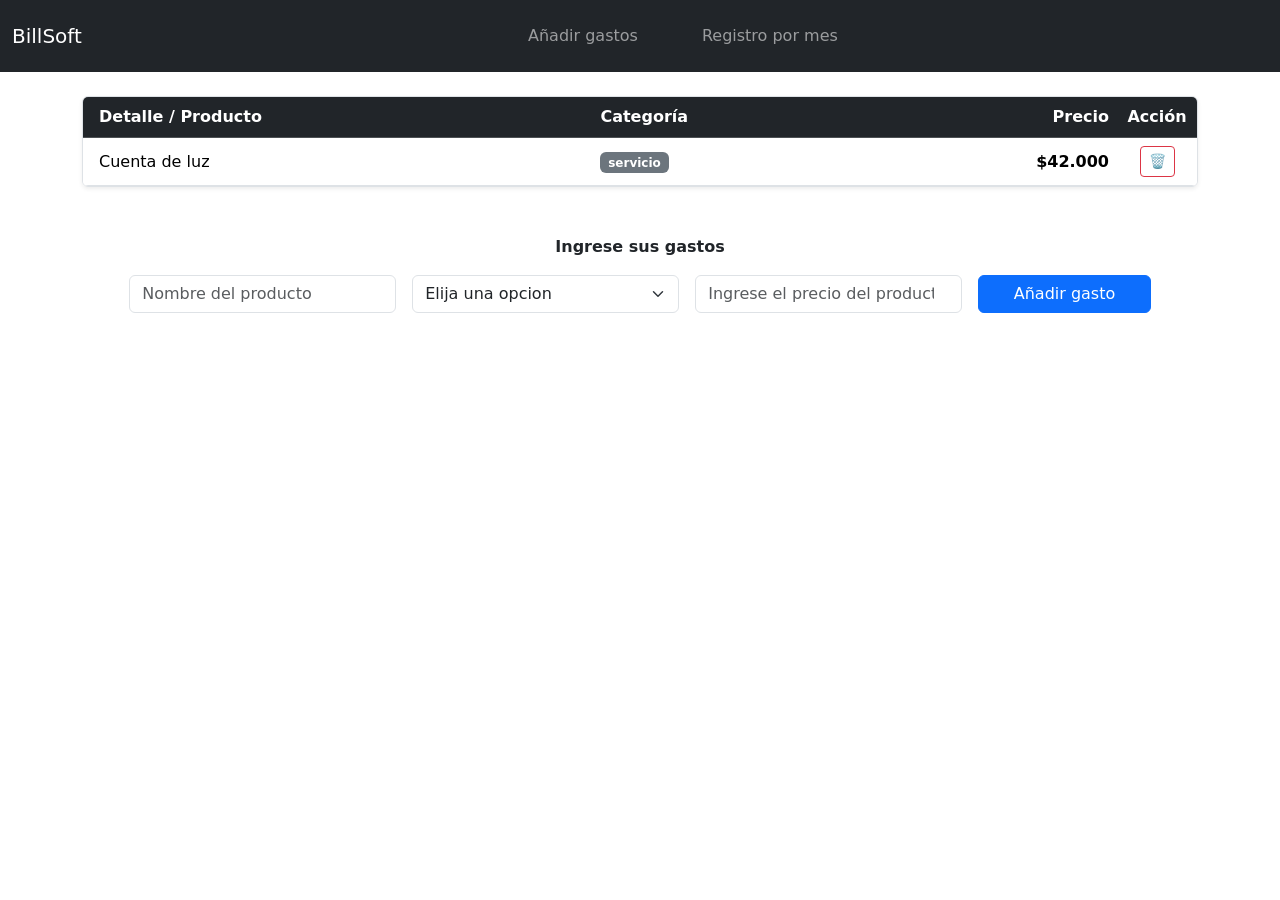
==== seccion/IngresoGasto.html @ b0fba960 "Update IngresoGasto.html" ====
<!DOCTYPE html>
<html lang="en">
<head>
    <meta charset="UTF-8">
    <meta name="viewport" content="width=device-width, initial-scale=1.0">
    <title>Ingreso Gasto</title>
    <link href="https://cdn.jsdelivr.net/npm/bootstrap@5.3.3/dist/css/bootstrap.min.css" rel="stylesheet">
    <link rel="stylesheet" href="css/styles_main.css">
</head>
<body>

   <nav class="navbar navbar-expand-lg navbar-dark bg-dark">
    <div class="container-fluid">
      <a class="navbar-brand" href="#">BillSoft</a>
      
      <button class="navbar-toggler" type="button" data-bs-toggle="collapse" data-bs-target="#navbarSupportedContent" aria-controls="navbarSupportedContent" aria-expanded="false" aria-label="Toggle navigation">
        <span class="navbar-toggler-icon"></span>
      </button>

      <div class="navbar-collapse" id="navbarSupportedContent">
        <ul class="navbar-nav d-flex mx-auto gap-5 py-2 ">
          <li class="nav-item">
            <a class="nav-link " aria-current="page" href="./IngresoGasto.html">Añadir gastos</a>
          </li>
          <li class="nav-item t">
            <a class="nav-link" href="./RegistroxMes.html">Registro por mes</a>
          </li>
        </ul>
      </div>
    </div>
   </nav>
   <main>
    <section class="container my-4">
  <div class="table-responsive shadow-sm rounded border">
    <table class="table table-hover align-middle mb-0">
      <thead class="table-dark">
        <tr>
          <th scope="col" class="ps-3">Detalle / Producto</th>
          <th scope="col">Categoría</th>
          <th scope="col" class="text-end">Precio</th>
          <th scope="col" class="text-center" style="width: 80px;">Acción</th>
        </tr>
      </thead>
      <tbody>
        <tr>
          <td class="ps-3 fw-medium">Cuenta de luz</td>
          <td><span class="badge bg-secondary">servicio</span></td>
          <td class="text-end fw-bold">$42.000</td>
          <td class="text-center">
            <button class="btn btn-sm btn-outline-danger" title="Eliminar">
              <i class="bi bi-trash"></i> 🗑️
            </button>
          </td>
        </tr>
      </tbody>
       <tbody>
      </tbody>
    </table>
  </div>
</section>

<form method="post" class="container mt-5 mb-4">
  <div class="text-center mb-3">
    <label class="fw-semibold">Ingrese sus gastos</label>
  </div>

  <div class="row justify-content-center align-items-end g-3">
    <div class="col-12 col-md-3">
      <input type="text" class="form-control" id="compra" name="NombreCompra" placeholder="Nombre del producto" required>
    </div>

    <div class="col-12 col-md-3">
      <select class="form-select" name="Categoria" id="Categoria" required>
        <option value="" selected>Elija una opcion</option>
        <option value="Servicio">Servicio</option>
        <option value="Alquiler">Alquiler</option>
        <option value="Comida">Comida</option>
        <option value="Calzado">Calzado</option>
        <option value="Ropa">Ropa</option>
        <option value="Vehiculo Propio">Vehiculo Propio</option>
        <option value="Suscripciones">Suscripciones</option>
        <option value="Seguros">Seguros</option>
        <option value="Otros">Otros</option>
      </select>
    </div>

    <div class="col-12 col-md-3">
      <input type="number" class="form-control" id="Precio" name="PrecioCompra" placeholder="Ingrese el precio del producto" min="0" step="0.01" required>
    </div>

    <div class="col-12 col-md-2 d-flex justify-content-center">
      <button type="submit" class="btn btn-primary w-100">Añadir gasto</button>
    </div>
  </div>
</form>
</main>
<script src="https://cdn.jsdelivr.net/npm/bootstrap@5.3.3/dist/js/bootstrap.bundle.min.js"></script>
<script src="../assets/JS/Validacion.js"></script>
</body>
</html>
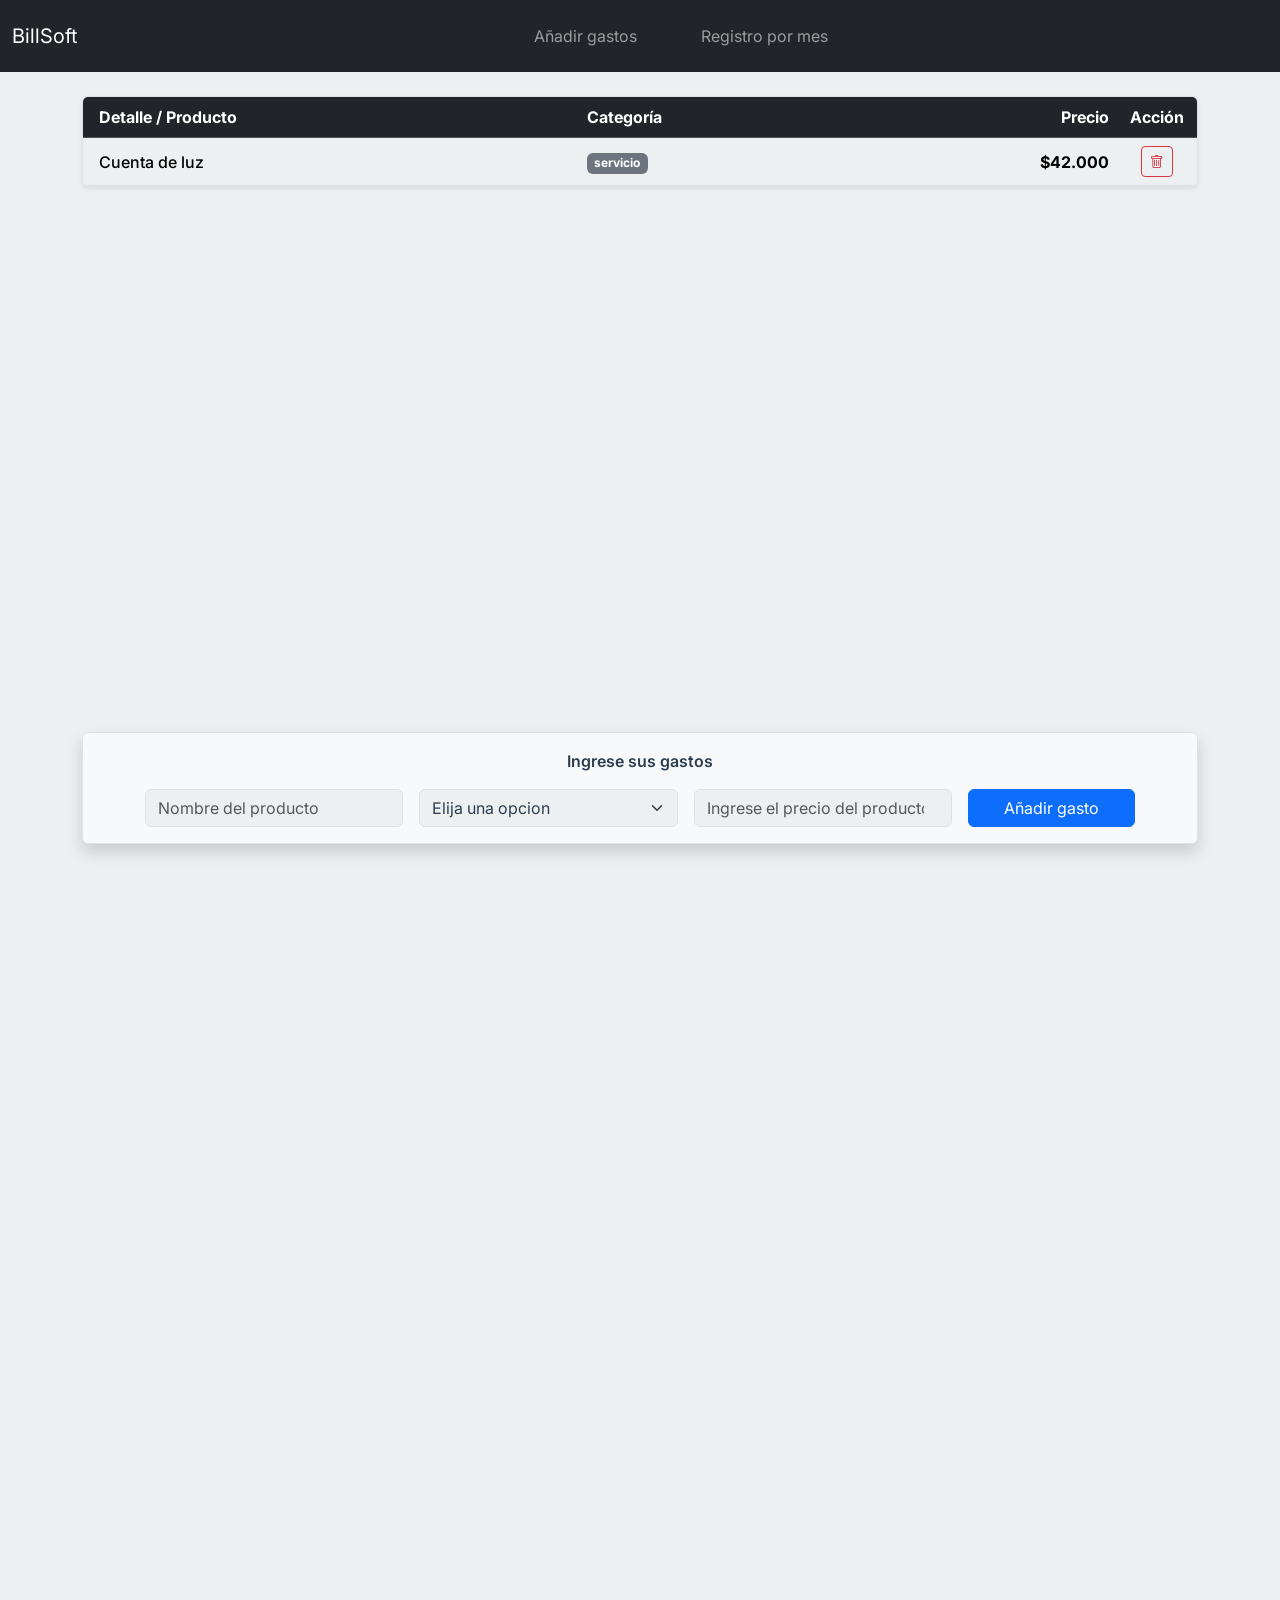
==== commit 8682a488: "Update IngresoGasto.html" ====
--- a/seccion/IngresoGasto.html
+++ b/seccion/IngresoGasto.html
@@ -1,19 +1,23 @@
 <!DOCTYPE html>
 <html lang="en">
+
 <head>
-    <meta charset="UTF-8">
-    <meta name="viewport" content="width=device-width, initial-scale=1.0">
-    <title>Ingreso Gasto</title>
-    <link href="https://cdn.jsdelivr.net/npm/bootstrap@5.3.3/dist/css/bootstrap.min.css" rel="stylesheet">
-    <link rel="stylesheet" href="css/styles_main.css">
+  <meta charset="UTF-8">
+  <meta name="viewport" content="width=device-width, initial-scale=1.0">
+  <title>Ingreso Gasto</title>
+  <link href="https://cdn.jsdelivr.net/npm/bootstrap@5.3.3/dist/css/bootstrap.min.css" rel="stylesheet">
+  <link rel="stylesheet" href="../assets/css/styles_main.css">
+
 </head>
+
 <body>
 
-   <nav class="navbar navbar-expand-lg navbar-dark bg-dark">
+  <nav class="navbar navbar-expand-lg navbar-dark bg-dark">
     <div class="container-fluid">
       <a class="navbar-brand" href="#">BillSoft</a>
-      
-      <button class="navbar-toggler" type="button" data-bs-toggle="collapse" data-bs-target="#navbarSupportedContent" aria-controls="navbarSupportedContent" aria-expanded="false" aria-label="Toggle navigation">
+
+      <button class="navbar-toggler" type="button" data-bs-toggle="collapse" data-bs-target="#navbarSupportedContent"
+        aria-controls="navbarSupportedContent" aria-expanded="false" aria-label="Toggle navigation">
         <span class="navbar-toggler-icon"></span>
       </button>
 
@@ -28,73 +32,82 @@
         </ul>
       </div>
     </div>
-   </nav>
-   <main>
+  </nav>
+  <main style="min-height: 180vh;">
     <section class="container my-4">
-  <div class="table-responsive shadow-sm rounded border">
-    <table class="table table-hover align-middle mb-0">
-      <thead class="table-dark">
-        <tr>
-          <th scope="col" class="ps-3">Detalle / Producto</th>
-          <th scope="col">Categoría</th>
-          <th scope="col" class="text-end">Precio</th>
-          <th scope="col" class="text-center" style="width: 80px;">Acción</th>
-        </tr>
-      </thead>
-      <tbody>
-        <tr>
-          <td class="ps-3 fw-medium">Cuenta de luz</td>
-          <td><span class="badge bg-secondary">servicio</span></td>
-          <td class="text-end fw-bold">$42.000</td>
-          <td class="text-center">
-            <button class="btn btn-sm btn-outline-danger" title="Eliminar">
-              <i class="bi bi-trash"></i> 🗑️
-            </button>
-          </td>
-        </tr>
-      </tbody>
-       <tbody>
-      </tbody>
-    </table>
-  </div>
-</section>
+      <div class="table-responsive shadow-sm rounded border">
+        <table class="table table-hover align-middle mb-0">
+          <thead class="table-dark">
+            <tr>
+              <th scope="col" class="ps-3">Detalle / Producto</th>
+              <th scope="col">Categoría</th>
+              <th scope="col" class="text-end">Precio</th>
+              <th scope="col" class="text-center" style="width: 80px;">Acción</th>
+            </tr>
+          </thead>
+          <tbody>
+            <tr>
+              <td class="ps-3 fw-medium">Cuenta de luz</td>
+              <td><span class="badge bg-secondary">servicio</span></td>
+              <td class="text-end fw-bold">$42.000</td>
+              <td class="text-center">
+                <button class="btn btn-sm btn-outline-danger" title="Eliminar">
+                  <i class="bi bi-trash"></i>
+                </button>
+              </td>
+            </tr>
+          </tbody>
+          <tbody>
+          </tbody>
+        </table>
+      </div>
+    </section>
 
-<form method="post" class="container mt-5 mb-4">
-  <div class="text-center mb-3">
-    <label class="fw-semibold">Ingrese sus gastos</label>
-  </div>
+    <div class="fixed-bottom" style="padding-bottom: 2rem;">
+      <form method="post" class="container mt-4 mb-3 pb-2">
+        <div class="border rounded p-3 bg-light shadow">
+          <div class="text-center mb-3">
+            <label class="fw-semibold">Ingrese sus gastos</label>
+          </div>
 
-  <div class="row justify-content-center align-items-end g-3">
-    <div class="col-12 col-md-3">
-      <input type="text" class="form-control" id="compra" name="NombreCompra" placeholder="Nombre del producto" required>
+          <div class="row justify-content-center align-items-end g-3">
+            <div class="col-12 col-md-3">
+              <input type="text" class="form-control" id="compra" name="NombreCompra" placeholder="Nombre del producto"
+                required>
+            </div>
+
+            <div class="col-12 col-md-3">
+              <select class="form-select" name="Categoria" id="Categoria" required>
+                <option value="" selected>Elija una opcion</option>
+                <option value="Servicio">Servicio</option>
+                <option value="Alquiler">Alquiler</option>
+                <option value="Comida">Comida</option>
+                <option value="Calzado">Calzado</option>
+                <option value="Ropa">Ropa</option>
+                <option value="Vehiculo Propio">Vehiculo Propio</option>
+                <option value="Suscripciones">Suscripciones</option>
+                <option value="Seguros">Seguros</option>
+                <option value="Otros">Otros</option>
+              </select>
+            </div>
+
+            <div class="col-12 col-md-3">
+              <input type="number" class="form-control" id="Precio" name="PrecioCompra"
+                placeholder="Ingrese el precio del producto" min="0" step="0.01" required>
+            </div>
+
+            <div class="col-12 col-md-2 d-flex justify-content-center">
+              <button type="submit" class="btn btn-primary w-100">Añadir gasto</button>
+            </div>
+          </div>
+        </div>
+      </form>
     </div>
 
-    <div class="col-12 col-md-3">
-      <select class="form-select" name="Categoria" id="Categoria" required>
-        <option value="" selected>Elija una opcion</option>
-        <option value="Servicio">Servicio</option>
-        <option value="Alquiler">Alquiler</option>
-        <option value="Comida">Comida</option>
-        <option value="Calzado">Calzado</option>
-        <option value="Ropa">Ropa</option>
-        <option value="Vehiculo Propio">Vehiculo Propio</option>
-        <option value="Suscripciones">Suscripciones</option>
-        <option value="Seguros">Seguros</option>
-        <option value="Otros">Otros</option>
-      </select>
-    </div>
 
-    <div class="col-12 col-md-3">
-      <input type="number" class="form-control" id="Precio" name="PrecioCompra" placeholder="Ingrese el precio del producto" min="0" step="0.01" required>
-    </div>
+  </main>
+  <script src="https://cdn.jsdelivr.net/npm/bootstrap@5.3.3/dist/js/bootstrap.bundle.min.js"></script>
+  <script src="../assets/JS/Validacion.js"></script>
+</body>
 
-    <div class="col-12 col-md-2 d-flex justify-content-center">
-      <button type="submit" class="btn btn-primary w-100">Añadir gasto</button>
-    </div>
-  </div>
-</form>
-</main>
-<script src="https://cdn.jsdelivr.net/npm/bootstrap@5.3.3/dist/js/bootstrap.bundle.min.js"></script>
-<script src="../assets/JS/Validacion.js"></script>
-</body>
 </html>
--- a/assets/css/styles_main.css
+++ b/assets/css/styles_main.css
@@ -0,0 +1,533 @@
+@import url("https://cdn.jsdelivr.net/npm/bootstrap-icons@1.13.1/font/bootstrap-icons.min.css"); /* Iconos de bootstrap */
+/* Iba a usar nerdfonts pero termine encontrando que estos iconos son mas adecuados ↑ */
+
+/* =============================================================
+   BILLSOFT — custom.css
+   Overrides sobre Lux (Bootstrap 5 Theme)
+   Moodboard: Formal · Elegante · Simple
+   Primario:   #2C3E50 (Azul Pizarra)
+   Secundario: #ECF0F1 (Gris Claro Suave)
+   Acento:     #D4AF37 (Dorado Metálico)
+   ============================================================= */
+
+/* ── 1. GOOGLE FONTS ─────────────────────────────────────── */
+@import url('https://fonts.googleapis.com/css2?family=Playfair+Display:ital,wght@0,400;0,600;0,700;1,400&family=Inter:wght@300;400;500;600&display=swap');
+
+/* ── 2. CUSTOM TOKENS ────────────────────────────────────── */
+:root {
+  --bs-primary:    #2C3E50;
+  --bs-body-bg:    #ECF0F1;
+  --bs-body-color: #2C3E50;
+
+  --color-primary:   #2C3E50;
+  --color-secondary: #ECF0F1;
+  --color-accent:    #D4AF37;
+  --color-accent-dark: #b8962e;
+  --color-white:     #FFFFFF;
+  --color-muted:     #6c757d;
+
+  --font-heading: 'Playfair Display', Georgia, serif;
+  --font-body:    'Inter', system-ui, sans-serif;
+
+  --shadow-card:  0 4px 20px rgba(44, 62, 80, 0.10);
+  --shadow-hover: 0 8px 30px rgba(44, 62, 80, 0.18);
+  --radius-card:  0.75rem;
+
+  --section-py:   5rem;
+}
+
+/* ── 3. BASE: TIPOGRAFÍA ─────────────────────────────────── */
+body {
+  font-family: var(--font-body);
+  background-color: var(--color-secondary);
+  color: var(--color-primary);
+  -webkit-font-smoothing: antialiased;
+}
+
+h1, h2, h3, h4, h5, h6 {
+  font-family: var(--font-heading);
+  color: var(--color-primary);
+  line-height: 1.2;
+}
+
+p, span, a, li, label, small, .card-text, .accordion-body {
+  font-family: var(--font-body);
+}
+
+/* Utilidad espaciado vertical para secciones */
+.py-6 {
+  padding-top: var(--section-py) !important;
+  padding-bottom: var(--section-py) !important;
+}
+
+/* ── 4. NAVBAR ────────────────────────────────────────────── */
+.bs-navbar {
+  background-color: var(--color-primary) !important;
+  border-bottom: 2px solid var(--color-accent);
+}
+
+.bs-navbar .navbar-brand-text {
+  font-family: var(--font-heading);
+  font-size: 1.3rem;
+  color: var(--color-white);
+  letter-spacing: 0.03em;
+}
+
+.bs-navbar .nav-link {
+  font-family: var(--font-body);
+  font-size: 0.9rem;
+  font-weight: 500;
+  color: rgba(255, 255, 255, 0.8);
+  padding: 0.5rem 0.9rem;
+  border-radius: 0.35rem;
+}
+
+.bs-navbar .nav-link:hover,
+.bs-navbar .nav-link.active {
+  color: var(--color-accent) !important;
+  background-color: rgba(212, 175, 55, 0.08);
+}
+
+/* Dropdown dark */
+.bs-navbar .dropdown-menu-dark {
+  background-color: #1a252f;
+  border: 1px solid rgba(212, 175, 55, 0.2);
+  border-radius: var(--radius-card);
+}
+
+.bs-navbar .dropdown-menu-dark .dropdown-item:hover {
+  background-color: rgba(212, 175, 55, 0.12);
+  color: var(--color-accent);
+}
+
+/* ── 5. BOTONES ──────────────────────────────────────────── */
+/* Botón dorado de acento */
+.btn-accent {
+  background-color: var(--color-accent);
+  color: var(--color-primary);
+  border: 2px solid var(--color-accent);
+  font-weight: 600;
+  font-family: var(--font-body);
+  letter-spacing: 0.03em;
+  border-radius: 0.45rem;
+}
+
+.btn-accent:hover,
+.btn-accent:focus {
+  background-color: var(--color-accent-dark);
+  border-color: var(--color-accent-dark);
+  color: var(--color-primary);
+  box-shadow: 0 4px 14px rgba(212, 175, 55, 0.4);
+  transform: translateY(-1px);
+}
+
+/* Botón CTA sobre fondo oscuro */
+.btn-cta-light {
+  background-color: var(--color-white);
+  color: var(--color-primary);
+  border: 2px solid var(--color-white);
+  font-weight: 600;
+  border-radius: 0.45rem;
+}
+
+.btn-cta-light:hover,
+.btn-cta-light:focus {
+  background-color: var(--color-accent);
+  border-color: var(--color-accent);
+  color: var(--color-primary);
+  transform: translateY(-1px);
+  box-shadow: 0 4px 14px rgba(212, 175, 55, 0.45);
+}
+
+/* ── 6. SECCIÓN HERO ─────────────────────────────────────── */
+.hero-section {
+  background-color: var(--color-primary);
+  background-image:
+    radial-gradient(ellipse at 80% 50%, rgba(212, 175, 55, 0.06) 0%, transparent 60%),
+    radial-gradient(ellipse at 20% 80%, rgba(255,255,255,0.03) 0%, transparent 50%);
+  color: var(--color-white);
+  overflow: hidden;
+}
+
+.hero-eyebrow {
+  font-family: var(--font-body);
+  font-size: 0.82rem;
+  font-weight: 600;
+  letter-spacing: 0.1em;
+  text-transform: uppercase;
+  color: var(--color-accent);
+  background-color: rgba(212, 175, 55, 0.12);
+  padding: 0.35rem 0.85rem;
+  border-radius: 2rem;
+  border: 1px solid rgba(212, 175, 55, 0.3);
+}
+
+.hero-title {
+  font-family: var(--font-heading);
+  font-size: clamp(2.4rem, 5vw, 3.8rem);
+  font-weight: 700;
+  color: var(--color-white);
+  line-height: 1.15;
+}
+
+.hero-title em {
+  font-style: italic;
+}
+
+.text-accent {
+  color: var(--color-accent) !important;
+}
+
+.hero-subtitle {
+  font-size: 1.1rem;
+  font-weight: 300;
+  color: rgba(255, 255, 255, 0.75);
+  max-width: 520px;
+  line-height: 1.7;
+}
+
+.hero-logo-img {
+  max-width: 480px;
+  filter: drop-shadow(0 20px 50px rgb(49, 49, 49));
+}
+
+/* ── 7. FONDOS DE SECCIÓN ────────────────────────────────── */
+.section-light {
+  background-color: var(--color-secondary);
+}
+
+.section-white {
+  background-color: var(--color-white);
+}
+
+/* Títulos y subtítulos de sección */
+.section-title {
+  font-family: var(--font-heading);
+  font-size: clamp(1.7rem, 3vw, 2.4rem);
+  font-weight: 700;
+  color: var(--color-primary);
+  margin-bottom: 0.5rem;
+}
+
+.section-subtitle {
+  font-size: 1rem;
+  color: var(--color-muted);
+  font-weight: 400;
+  margin-bottom: 0;
+}
+
+/* ── 8. TARJETAS PREMIUM (3 PASOS) ───────────────────────── */
+.card-premium {
+  background-color: var(--color-white);
+  border: 1px solid rgba(44, 62, 80, 0.08);
+  border-radius: var(--radius-card);
+  box-shadow: var(--shadow-card);
+}
+
+.card-premium:hover {
+  box-shadow: var(--shadow-hover);
+  transform: translateY(-4px);
+}
+
+.step-icon {
+  width: 52px;
+  height: 52px;
+  display: flex;
+  align-items: center;
+  justify-content: center;
+  border-radius: 50%;
+  background-color: rgba(212, 175, 55, 0.12);
+  border: 1.5px solid rgba(212, 175, 55, 0.35);
+  font-size: 1.5rem;
+  color: var(--color-accent);
+}
+
+.card-divider {
+  border: 0;
+  border-top: 1.5px solid rgba(44, 62, 80, 0.1);
+  margin-left: 0;
+  margin-right: 0;
+}
+
+/* ── 9. SECCIÓN ¿POR QUÉ BILLSOFT? ──────────────────────── */
+.porque-img-wrap {
+  position: relative;
+}
+
+.porque-img-wrap::before {
+  content: '';
+  position: absolute;
+  inset: -12px 12px 12px -12px;
+  border: 2px solid rgba(212, 175, 55, 0.3);
+  border-radius: var(--radius-card);
+  pointer-events: none;
+  z-index: 0;
+}
+
+.porque-img-wrap img {
+  position: relative;
+  z-index: 1;
+}
+
+/* Feature list (íconos + texto) */
+.feature-icon {
+  width: 44px;
+  height: 44px;
+  min-width: 44px;
+  display: flex;
+  align-items: center;
+  justify-content: center;
+  background-color: rgba(212, 175, 55, 0.1);
+  border: 1.5px solid rgba(212, 175, 55, 0.3);
+  border-radius: 0.5rem;
+  font-size: 1.2rem;
+  color: var(--color-accent);
+}
+
+.feature-item:hover .feature-icon {
+  background-color: var(--color-accent);
+  color: var(--color-primary);
+  border-color: var(--color-accent);
+}
+
+/* ── 10. SECCIÓN ESTADÍSTICAS ────────────────────────────── */
+.stats-section {
+  background-color: var(--color-primary);
+  border-top: 3px solid var(--color-accent);
+  border-bottom: 3px solid var(--color-accent);
+}
+
+.stat-item {
+  padding: 2.5rem 1rem;
+  border-right: 1px solid rgba(255, 255, 255, 0.1);
+}
+
+.stat-item--last {
+  border-right: none;
+}
+
+@media (max-width: 575.98px) {
+  .stat-item {
+    border-right: none;
+    border-bottom: 1px solid rgba(255, 255, 255, 0.1);
+  }
+  .stat-item--last {
+    border-bottom: none;
+  }
+}
+
+@media (min-width: 576px) and (max-width: 991.98px) {
+  /* 2 columnas en sm: quitar borde derecho del 2do y 4to */
+  .col-sm-6:nth-child(2) .stat-item,
+  .col-sm-6:nth-child(4) .stat-item {
+    border-right: none;
+  }
+}
+
+.stat-icon {
+  font-size: 2.2rem;
+  color: var(--color-accent);
+  display: block;
+}
+
+.stat-number {
+  font-family: var(--font-heading);
+  font-size: 2.6rem;
+  font-weight: 700;
+  color: var(--color-white);
+  margin: 0.2rem 0;
+  line-height: 1;
+}
+
+.stat-label {
+  font-size: 0.85rem;
+  font-weight: 400;
+  color: rgba(255, 255, 255, 0.65);
+  text-transform: uppercase;
+  letter-spacing: 0.06em;
+}
+
+/* ── 11. TARJETAS DE RESEÑAS ─────────────────────────────── */
+.card-review {
+  background-color: var(--color-white);
+  border: 1px solid rgba(44, 62, 80, 0.08);
+  border-radius: var(--radius-card);
+  box-shadow: var(--shadow-card);
+}
+
+.card-review:hover {
+  box-shadow: var(--shadow-hover);
+  transform: translateY(-4px);
+}
+
+.review-avatar {
+  width: 52px;
+  height: 52px;
+  object-fit: cover;
+  border: 2px solid rgba(212, 175, 55, 0.35);
+}
+
+.star-rating {
+  font-size: 0.8rem;
+  color: var(--color-accent);
+  display: flex;
+  gap: 2px;
+  margin-top: 2px;
+}
+
+/* ── 12. SECCIÓN CTA ─────────────────────────────────────── */
+.cta-section {
+  background-color: var(--color-primary);
+  background-image: linear-gradient(135deg,
+    var(--color-primary) 0%,
+    #1a252f 100%);
+  border-top: 3px solid var(--color-accent);
+}
+
+.cta-title {
+  font-family: var(--font-heading);
+  font-size: clamp(1.6rem, 3vw, 2.2rem);
+  color: var(--color-white);
+  margin-bottom: 0.5rem;
+}
+
+.cta-subtitle {
+  color: rgba(255, 255, 255, 0.7);
+  font-size: 1rem;
+  font-weight: 300;
+}
+
+/* ── 13. FAQ ACCORDION ───────────────────────────────────── */
+.faq-accordion {
+  border: 1px solid rgba(44, 62, 80, 0.1);
+  border-radius: var(--radius-card);
+  overflow: hidden;
+  box-shadow: var(--shadow-card);
+}
+
+.faq-item {
+  border: 0;
+  border-bottom: 1px solid rgba(44, 62, 80, 0.08);
+}
+
+.faq-item:last-child {
+  border-bottom: 0;
+}
+
+.faq-button {
+  font-family: var(--font-body);
+  font-weight: 500;
+  font-size: 0.95rem;
+  color: var(--color-primary);
+  background-color: var(--color-white);
+  padding: 1.25rem 1.5rem;
+}
+
+.faq-button:not(.collapsed) {
+  background-color: rgba(44, 62, 80, 0.03);
+  color: var(--color-primary);
+  box-shadow: none;
+}
+
+.faq-button:not(.collapsed)::after {
+  filter: none;
+}
+
+/* Reemplazar ícono de flecha con dorado */
+.faq-button::after {
+  filter: invert(72%) sepia(58%) saturate(500%) hue-rotate(10deg) brightness(90%);
+}
+
+.faq-body {
+  font-size: 0.93rem;
+  color: var(--color-muted);
+  background-color: rgba(236, 240, 241, 0.4);
+  padding: 1rem 1.5rem 1.25rem;
+  line-height: 1.7;
+}
+
+/* ── 14. FOOTER ──────────────────────────────────────────── */
+.site-footer {
+  background-color: var(--color-primary);
+  color: rgba(255, 255, 255, 0.8);
+  border-top: 3px solid var(--color-accent);
+}
+
+.footer-brand {
+  font-family: var(--font-heading);
+  font-size: 1.4rem;
+  color: var(--color-white);
+}
+
+.footer-tagline {
+  font-size: 0.85rem;
+  color: var(--color-accent);
+  font-style: italic;
+  opacity: 0.9;
+  margin-bottom: 0;
+}
+
+.footer-credits {
+  color: rgba(255, 255, 255, 0.6);
+}
+
+.footer-divider {
+  border-color: rgba(255, 255, 255, 0.12) !important;
+}
+
+.footer-link {
+  color: var(--color-accent);
+  text-decoration: none;
+  font-weight: 500;
+}
+
+.footer-link:hover {
+  color: var(--color-white);
+}
+
+.footer-icon-btn {
+  display: flex;
+  align-items: center;
+  justify-content: center;
+  width: 38px;
+  height: 38px;
+  border-radius: 50%;
+  background-color: rgba(255, 255, 255, 0.08);
+  color: rgba(255, 255, 255, 0.7);
+  font-size: 1.15rem;
+  text-decoration: none;
+  border: 1px solid rgba(255, 255, 255, 0.12);
+}
+
+.footer-icon-btn:hover {
+  background-color: var(--color-accent);
+  color: var(--color-primary);
+  border-color: var(--color-accent);
+  transform: translateY(-2px);
+}
+
+/* ── 15. RESPONSIVE: AJUSTES MÓVIL ─────────────────────── */
+@media (max-width: 575.98px) {
+  .hero-logo-img {
+    max-width: 220px;
+  }
+
+  .hero-title {
+    font-size: 2rem;
+  }
+
+  .stat-number {
+    font-size: 2rem;
+  }
+
+  .cta-title {
+    font-size: 1.5rem;
+  }
+}
+
+.bi-star-fill {
+    color: #FFC500;
+}
+
+/* ANIMACIONES */
+/* Libreria usada: "Animate.css" (https://github.com/animate-css/animate.css) */
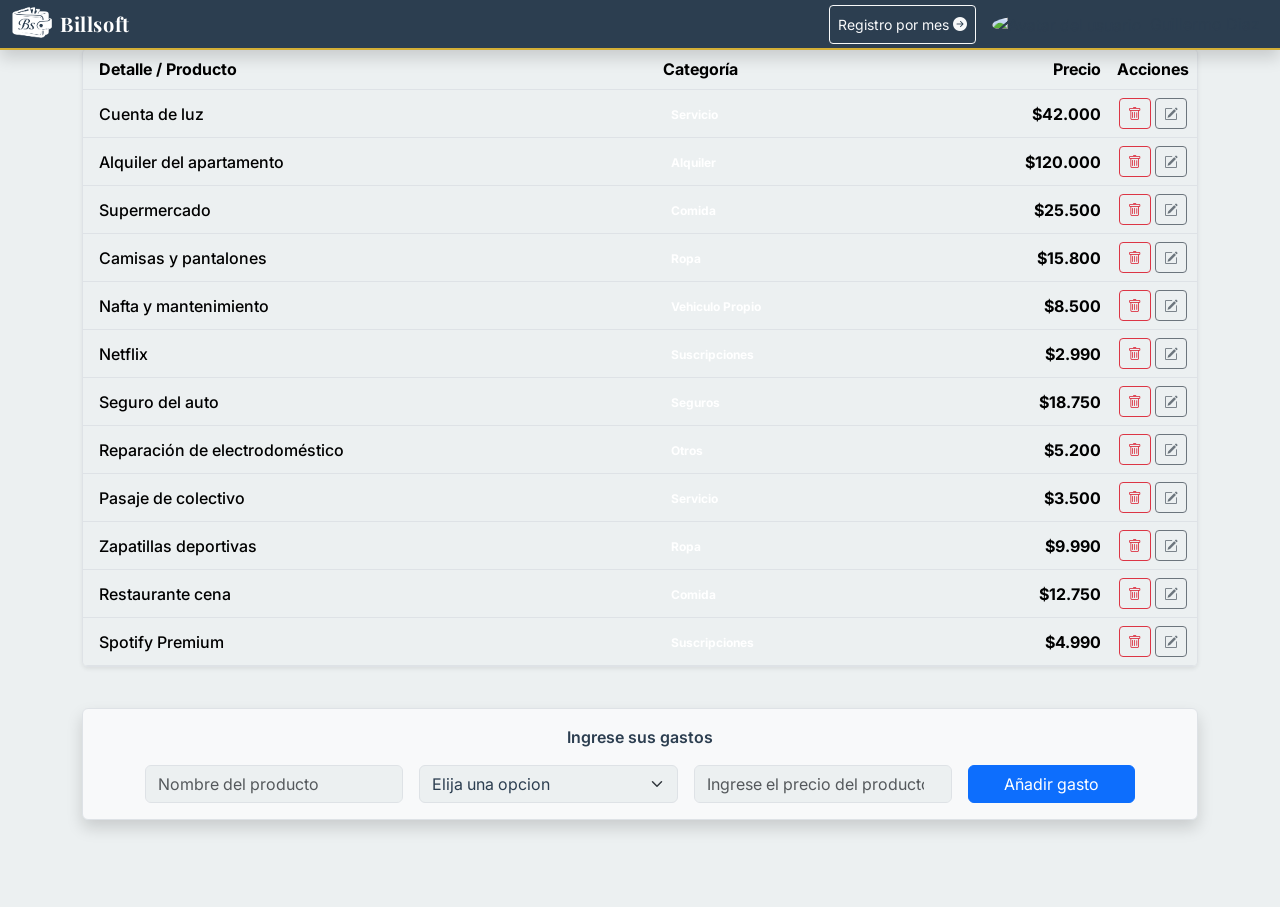
==== commit a31e408d: "mejora planilla gastos" ====
--- a/seccion/IngresoGasto.html
+++ b/seccion/IngresoGasto.html
@@ -11,60 +11,381 @@
 </head>
 
 <body>
-
-  <nav class="navbar navbar-expand-lg navbar-dark bg-dark">
-    <div class="container-fluid">
-      <a class="navbar-brand" href="#">BillSoft</a>
-
-      <button class="navbar-toggler" type="button" data-bs-toggle="collapse" data-bs-target="#navbarSupportedContent"
-        aria-controls="navbarSupportedContent" aria-expanded="false" aria-label="Toggle navigation">
-        <span class="navbar-toggler-icon"></span>
-      </button>
-
-      <div class="navbar-collapse" id="navbarSupportedContent">
-        <ul class="navbar-nav d-flex mx-auto gap-5 py-2 ">
-          <li class="nav-item">
-            <a class="nav-link " aria-current="page" href="./IngresoGasto.html">Añadir gastos</a>
-          </li>
-          <li class="nav-item t">
-            <a class="nav-link" href="./RegistroxMes.html">Registro por mes</a>
-          </li>
-        </ul>
+<nav class="navbar navbar-expand-lg navbar-dark bs-navbar fixed-top shadow py-1" aria-label="Navegación principal">
+  <div class="container-fluid">
+
+    <a class="navbar-brand d-flex align-items-center gap-2 py-0" href="../index.html#inicio">
+      <img src="../assets/img/index/logo.svg" alt="Logo Billsoft" width="40" height="40">
+      <span class="fw-bold fs-5 navbar-brand-text">Billsoft</span>
+    </a>
+
+      <div class="d-flex align-items-center">
+        <a class="btn btn-outline-light btn-sm p-2" href="../seccion/RegistroxMes.html">Registro por mes <i class="bi bi-arrow-right-circle-fill"></i></a>
+        <span class="ms-3"><img class="avatar-usr rounded-circle" src="../assets/img/app/user_fake.avif" alt="Avatar del usuario"></span>
+        <p class="d-none d-md-flex text-center m-0 px-2 nombre-usr">Guillermo Diaz</p>
+      
       </div>
     </div>
-  </nav>
-  <main style="min-height: 180vh;">
-    <section class="container my-4">
+</nav>
+
+  <main>
+    <section class="container my-5" style="padding-bottom: 12rem;">
       <div class="table-responsive shadow-sm rounded border">
-        <table class="table table-hover align-middle mb-0">
-          <thead class="table-dark">
+        <table class="table table-striped-rows table-hover align-middle mb-0">
+          <thead class="tabla-gasto">
             <tr>
               <th scope="col" class="ps-3">Detalle / Producto</th>
               <th scope="col">Categoría</th>
               <th scope="col" class="text-end">Precio</th>
-              <th scope="col" class="text-center" style="width: 80px;">Acción</th>
+              <th scope="col" class="text-center" style="width: 80px;">Acciones</th>
             </tr>
           </thead>
           <tbody>
             <tr>
+              <!-- CONTENIDOS DE LA TABLA -->
+              <!-- NOMBRES Y COLORES DE BADGES DECLARADOS EN LINEA 450 APROX -->
               <td class="ps-3 fw-medium">Cuenta de luz</td>
-              <td><span class="badge bg-secondary">servicio</span></td>
+              <td><span class="badge servicio">Servicio</span></td>
               <td class="text-end fw-bold">$42.000</td>
               <td class="text-center">
-                <button class="btn btn-sm btn-outline-danger" title="Eliminar">
-                  <i class="bi bi-trash"></i>
-                </button>
-              </td>
-            </tr>
-          </tbody>
-          <tbody>
+                <div class="d-md-none">
+                  <div class="dropdown">
+                    <button class="btn btn-sm btn-outline-secondary dropdown-toggle" type="button"
+                      data-bs-toggle="dropdown" aria-expanded="false" title="Acciones">
+                      <i class="bi bi-three-dots"></i>
+                    </button>
+                    <ul class="dropdown-menu dropdown-menu-end position-absolute" style="top: 100%; right: 0;">
+                      <li><button class="dropdown-item" type="button">Editar</button></li>
+                      <li><button class="dropdown-item text-danger" type="button">Eliminar</button></li>
+                    </ul>
+                  </div>
+                </div>
+
+                <div class="d-none d-md-inline">
+                  <button class="btn btn-sm btn-outline-danger" title="Eliminar">
+                    <i class="bi bi-trash"></i>
+                  </button>
+                  <button class="btn btn-sm btn-outline-secondary" title="Editar">
+                    <i class="bi bi-pencil-square"></i>
+                  </button>
+                </div>
+              </td>
+            </tr>
+            <tr>
+              <td class="ps-3 fw-medium">Alquiler del apartamento</td>
+              <td><span class="badge alquiler">Alquiler</span></td>
+              <td class="text-end fw-bold">$120.000</td>
+              <td class="text-center">
+                <div class="d-md-none">
+                  <div class="dropdown">
+                    <button class="btn btn-sm btn-outline-secondary dropdown-toggle" type="button"
+                      data-bs-toggle="dropdown" aria-expanded="false" title="Acciones">
+                      <i class="bi bi-three-dots"></i>
+                    </button>
+                    <ul class="dropdown-menu dropdown-menu-end position-absolute" style="top: 100%; right: 0;">
+                      <li><button class="dropdown-item" type="button">Editar</button></li>
+                      <li><button class="dropdown-item text-danger" type="button">Eliminar</button></li>
+                    </ul>
+                  </div>
+                </div>
+
+                <div class="d-none d-md-inline">
+                  <button class="btn btn-sm btn-outline-danger" title="Eliminar">
+                    <i class="bi bi-trash"></i>
+                  </button>
+                  <button class="btn btn-sm btn-outline-secondary" title="Editar">
+                    <i class="bi bi-pencil-square"></i>
+                  </button>
+                </div>
+              </td>
+            </tr>
+            <tr>
+              <td class="ps-3 fw-medium">Supermercado</td>
+              <td><span class="badge comida">Comida</span></td>
+              <td class="text-end fw-bold">$25.500</td>
+              <td class="text-center">
+                <div class="d-md-none">
+                  <div class="dropdown">
+                    <button class="btn btn-sm btn-outline-secondary dropdown-toggle" type="button"
+                      data-bs-toggle="dropdown" aria-expanded="false" title="Acciones">
+                      <i class="bi bi-three-dots"></i>
+                    </button>
+                    <ul class="dropdown-menu dropdown-menu-end position-absolute" style="top: 100%; right: 0;">
+                      <li><button class="dropdown-item" type="button">Editar</button></li>
+                      <li><button class="dropdown-item text-danger" type="button">Eliminar</button></li>
+                    </ul>
+                  </div>
+                </div>
+
+                <div class="d-none d-md-inline">
+                  <button class="btn btn-sm btn-outline-danger" title="Eliminar">
+                    <i class="bi bi-trash"></i>
+                  </button>
+                  <button class="btn btn-sm btn-outline-secondary" title="Editar">
+                    <i class="bi bi-pencil-square"></i>
+                  </button>
+                </div>
+              </td>
+            </tr>
+            <tr>
+              <td class="ps-3 fw-medium">Camisas y pantalones</td>
+              <td><span class="badge ropa">Ropa</span></td>
+              <td class="text-end fw-bold">$15.800</td>
+              <td class="text-center">
+                <div class="d-md-none">
+                  <div class="dropdown">
+                    <button class="btn btn-sm btn-outline-secondary dropdown-toggle" type="button"
+                      data-bs-toggle="dropdown" aria-expanded="false" title="Acciones">
+                      <i class="bi bi-three-dots"></i>
+                    </button>
+                    <ul class="dropdown-menu dropdown-menu-end position-absolute" style="top: 100%; right: 0;">
+                      <li><button class="dropdown-item" type="button">Editar</button></li>
+                      <li><button class="dropdown-item text-danger" type="button">Eliminar</button></li>
+                    </ul>
+                  </div>
+                </div>
+
+                <div class="d-none d-md-inline">
+                  <button class="btn btn-sm btn-outline-danger" title="Eliminar">
+                    <i class="bi bi-trash"></i>
+                  </button>
+                  <button class="btn btn-sm btn-outline-secondary" title="Editar">
+                    <i class="bi bi-pencil-square"></i>
+                  </button>
+                </div>
+              </td>
+            </tr>
+            <tr>
+              <td class="ps-3 fw-medium">Nafta y mantenimiento</td>
+              <td><span class="badge vehiculo">Vehiculo Propio</span></td>
+              <td class="text-end fw-bold">$8.500</td>
+              <td class="text-center">
+                <div class="d-md-none">
+                  <div class="dropdown">
+                    <button class="btn btn-sm btn-outline-secondary dropdown-toggle" type="button"
+                      data-bs-toggle="dropdown" aria-expanded="false" title="Acciones">
+                      <i class="bi bi-three-dots"></i>
+                    </button>
+                    <ul class="dropdown-menu dropdown-menu-end position-absolute" style="top: 100%; right: 0;">
+                      <li><button class="dropdown-item" type="button">Editar</button></li>
+                      <li><button class="dropdown-item text-danger" type="button">Eliminar</button></li>
+                    </ul>
+                  </div>
+                </div>
+
+                <div class="d-none d-md-inline">
+                  <button class="btn btn-sm btn-outline-danger" title="Eliminar">
+                    <i class="bi bi-trash"></i>
+                  </button>
+                  <button class="btn btn-sm btn-outline-secondary" title="Editar">
+                    <i class="bi bi-pencil-square"></i>
+                  </button>
+                </div>
+              </td>
+            </tr>
+            <tr>
+              <td class="ps-3 fw-medium">Netflix</td>
+              <td><span class="badge suscripciones">Suscripciones</span></td>
+              <td class="text-end fw-bold">$2.990</td>
+              <td class="text-center">
+                <div class="d-md-none">
+                  <div class="dropdown">
+                    <button class="btn btn-sm btn-outline-secondary dropdown-toggle" type="button"
+                      data-bs-toggle="dropdown" aria-expanded="false" title="Acciones">
+                      <i class="bi bi-three-dots"></i>
+                    </button>
+                    <ul class="dropdown-menu dropdown-menu-end position-absolute" style="top: 100%; right: 0;">
+                      <li><button class="dropdown-item" type="button">Editar</button></li>
+                      <li><button class="dropdown-item text-danger" type="button">Eliminar</button></li>
+                    </ul>
+                  </div>
+                </div>
+
+                <div class="d-none d-md-inline">
+                  <button class="btn btn-sm btn-outline-danger" title="Eliminar">
+                    <i class="bi bi-trash"></i>
+                  </button>
+                  <button class="btn btn-sm btn-outline-secondary" title="Editar">
+                    <i class="bi bi-pencil-square"></i>
+                  </button>
+                </div>
+              </td>
+            </tr>
+            <tr>
+              <td class="ps-3 fw-medium">Seguro del auto</td>
+              <td><span class="badge seguros">Seguros</span></td>
+              <td class="text-end fw-bold">$18.750</td>
+              <td class="text-center">
+                <div class="d-md-none">
+                  <div class="dropdown">
+                    <button class="btn btn-sm btn-outline-secondary dropdown-toggle" type="button"
+                      data-bs-toggle="dropdown" aria-expanded="false" title="Acciones">
+                      <i class="bi bi-three-dots"></i>
+                    </button>
+                    <ul class="dropdown-menu dropdown-menu-end position-absolute" style="top: 100%; right: 0;">
+                      <li><button class="dropdown-item" type="button">Editar</button></li>
+                      <li><button class="dropdown-item text-danger" type="button">Eliminar</button></li>
+                    </ul>
+                  </div>
+                </div>
+
+                <div class="d-none d-md-inline">
+                  <button class="btn btn-sm btn-outline-danger" title="Eliminar">
+                    <i class="bi bi-trash"></i>
+                  </button>
+                  <button class="btn btn-sm btn-outline-secondary" title="Editar">
+                    <i class="bi bi-pencil-square"></i>
+                  </button>
+                </div>
+              </td>
+            </tr>
+            <tr>
+              <td class="ps-3 fw-medium">Reparación de electrodoméstico</td>
+              <td><span class="badge otros">Otros</span></td>
+              <td class="text-end fw-bold">$5.200</td>
+              <td class="text-center">
+                <div class="d-md-none">
+                  <div class="dropdown">
+                    <button class="btn btn-sm btn-outline-secondary dropdown-toggle" type="button"
+                      data-bs-toggle="dropdown" aria-expanded="false" title="Acciones">
+                      <i class="bi bi-three-dots"></i>
+                    </button>
+                    <ul class="dropdown-menu dropdown-menu-end position-absolute" style="top: 100%; right: 0;">
+                      <li><button class="dropdown-item" type="button">Editar</button></li>
+                      <li><button class="dropdown-item text-danger" type="button">Eliminar</button></li>
+                    </ul>
+                  </div>
+                </div>
+
+                <div class="d-none d-md-inline">
+                  <button class="btn btn-sm btn-outline-danger" title="Eliminar">
+                    <i class="bi bi-trash"></i>
+                  </button>
+                  <button class="btn btn-sm btn-outline-secondary" title="Editar">
+                    <i class="bi bi-pencil-square"></i>
+                  </button>
+                </div>
+              </td>
+            </tr>
+            <tr>
+              <td class="ps-3 fw-medium">Pasaje de colectivo</td>
+              <td><span class="badge servicio">Servicio</span></td>
+              <td class="text-end fw-bold">$3.500</td>
+              <td class="text-center">
+                <div class="d-md-none">
+                  <div class="dropdown">
+                    <button class="btn btn-sm btn-outline-secondary dropdown-toggle" type="button"
+                      data-bs-toggle="dropdown" aria-expanded="false" title="Acciones">
+                      <i class="bi bi-three-dots"></i>
+                    </button>
+                    <ul class="dropdown-menu dropdown-menu-end position-absolute" style="top: 100%; right: 0;">
+                      <li><button class="dropdown-item" type="button">Editar</button></li>
+                      <li><button class="dropdown-item text-danger" type="button">Eliminar</button></li>
+                    </ul>
+                  </div>
+                </div>
+
+                <div class="d-none d-md-inline">
+                  <button class="btn btn-sm btn-outline-danger" title="Eliminar">
+                    <i class="bi bi-trash"></i>
+                  </button>
+                  <button class="btn btn-sm btn-outline-secondary" title="Editar">
+                    <i class="bi bi-pencil-square"></i>
+                  </button>
+                </div>
+              </td>
+            </tr>
+            <tr>
+              <td class="ps-3 fw-medium">Zapatillas deportivas</td>
+              <td><span class="badge ropa">Ropa</span></td>
+              <td class="text-end fw-bold">$9.990</td>
+              <td class="text-center">
+                <div class="d-md-none">
+                  <div class="dropdown">
+                    <button class="btn btn-sm btn-outline-secondary dropdown-toggle" type="button"
+                      data-bs-toggle="dropdown" aria-expanded="false" title="Acciones">
+                      <i class="bi bi-three-dots"></i>
+                    </button>
+                    <ul class="dropdown-menu dropdown-menu-end position-absolute" style="top: 100%; right: 0;">
+                      <li><button class="dropdown-item" type="button">Editar</button></li>
+                      <li><button class="dropdown-item text-danger" type="button">Eliminar</button></li>
+                    </ul>
+                  </div>
+                </div>
+
+                <div class="d-none d-md-inline">
+                  <button class="btn btn-sm btn-outline-danger" title="Eliminar">
+                    <i class="bi bi-trash"></i>
+                  </button>
+                  <button class="btn btn-sm btn-outline-secondary" title="Editar">
+                    <i class="bi bi-pencil-square"></i>
+                  </button>
+                </div>
+              </td>
+            </tr>
+            <tr>
+              <td class="ps-3 fw-medium">Restaurante cena</td>
+              <td><span class="badge comida">Comida</span></td>
+              <td class="text-end fw-bold">$12.750</td>
+              <td class="text-center">
+                <div class="d-md-none">
+                  <div class="dropdown">
+                    <button class="btn btn-sm btn-outline-secondary dropdown-toggle" type="button"
+                      data-bs-toggle="dropdown" aria-expanded="false" title="Acciones">
+                      <i class="bi bi-three-dots"></i>
+                    </button>
+                    <ul class="dropdown-menu dropdown-menu-end position-absolute" style="top: 100%; right: 0;">
+                      <li><button class="dropdown-item" type="button">Editar</button></li>
+                      <li><button class="dropdown-item text-danger" type="button">Eliminar</button></li>
+                    </ul>
+                  </div>
+                </div>
+
+                <div class="d-none d-md-inline">
+                  <button class="btn btn-sm btn-outline-danger" title="Eliminar">
+                    <i class="bi bi-trash"></i>
+                  </button>
+                  <button class="btn btn-sm btn-outline-secondary" title="Editar">
+                    <i class="bi bi-pencil-square"></i>
+                  </button>
+                </div>
+              </td>
+            </tr>
+            <tr>
+              <td class="ps-3 fw-medium">Spotify Premium</td>
+              <td><span class="badge suscripciones">Suscripciones</span></td>
+              <td class="text-end fw-bold">$4.990</td>
+              <td class="text-center">
+                <div class="d-md-none">
+                  <div class="dropdown">
+                    <button class="btn btn-sm btn-outline-secondary dropdown-toggle" type="button"
+                      data-bs-toggle="dropdown" aria-expanded="false" title="Acciones">
+                      <i class="bi bi-three-dots"></i>
+                    </button>
+                    <ul class="dropdown-menu dropdown-menu-end position-absolute" style="top: 100%; right: 0;">
+                      <li><button class="dropdown-item" type="button">Editar</button></li>
+                      <li><button class="dropdown-item text-danger" type="button">Eliminar</button></li>
+                    </ul>
+                  </div>
+                </div>
+
+                <div class="d-none d-md-inline">
+                  <button class="btn btn-sm btn-outline-danger" title="Eliminar">
+                    <i class="bi bi-trash"></i>
+                  </button>
+                  <button class="btn btn-sm btn-outline-secondary" title="Editar">
+                    <i class="bi bi-pencil-square"></i>
+                  </button>
+                </div>
+              </td>
+            </tr>
           </tbody>
         </table>
       </div>
     </section>
 
     <div class="fixed-bottom" style="padding-bottom: 2rem;">
-      <form method="post" class="container mt-4 mb-3 pb-2">
+      <form method="post" class="container" style="margin-top: 25rem; margin-bottom: 1rem; padding-bottom: 2rem;">
         <div class="border rounded p-3 bg-light shadow">
           <div class="text-center mb-3">
             <label class="fw-semibold">Ingrese sus gastos</label>
@@ -82,7 +403,6 @@
                 <option value="Servicio">Servicio</option>
                 <option value="Alquiler">Alquiler</option>
                 <option value="Comida">Comida</option>
-                <option value="Calzado">Calzado</option>
                 <option value="Ropa">Ropa</option>
                 <option value="Vehiculo Propio">Vehiculo Propio</option>
                 <option value="Suscripciones">Suscripciones</option>
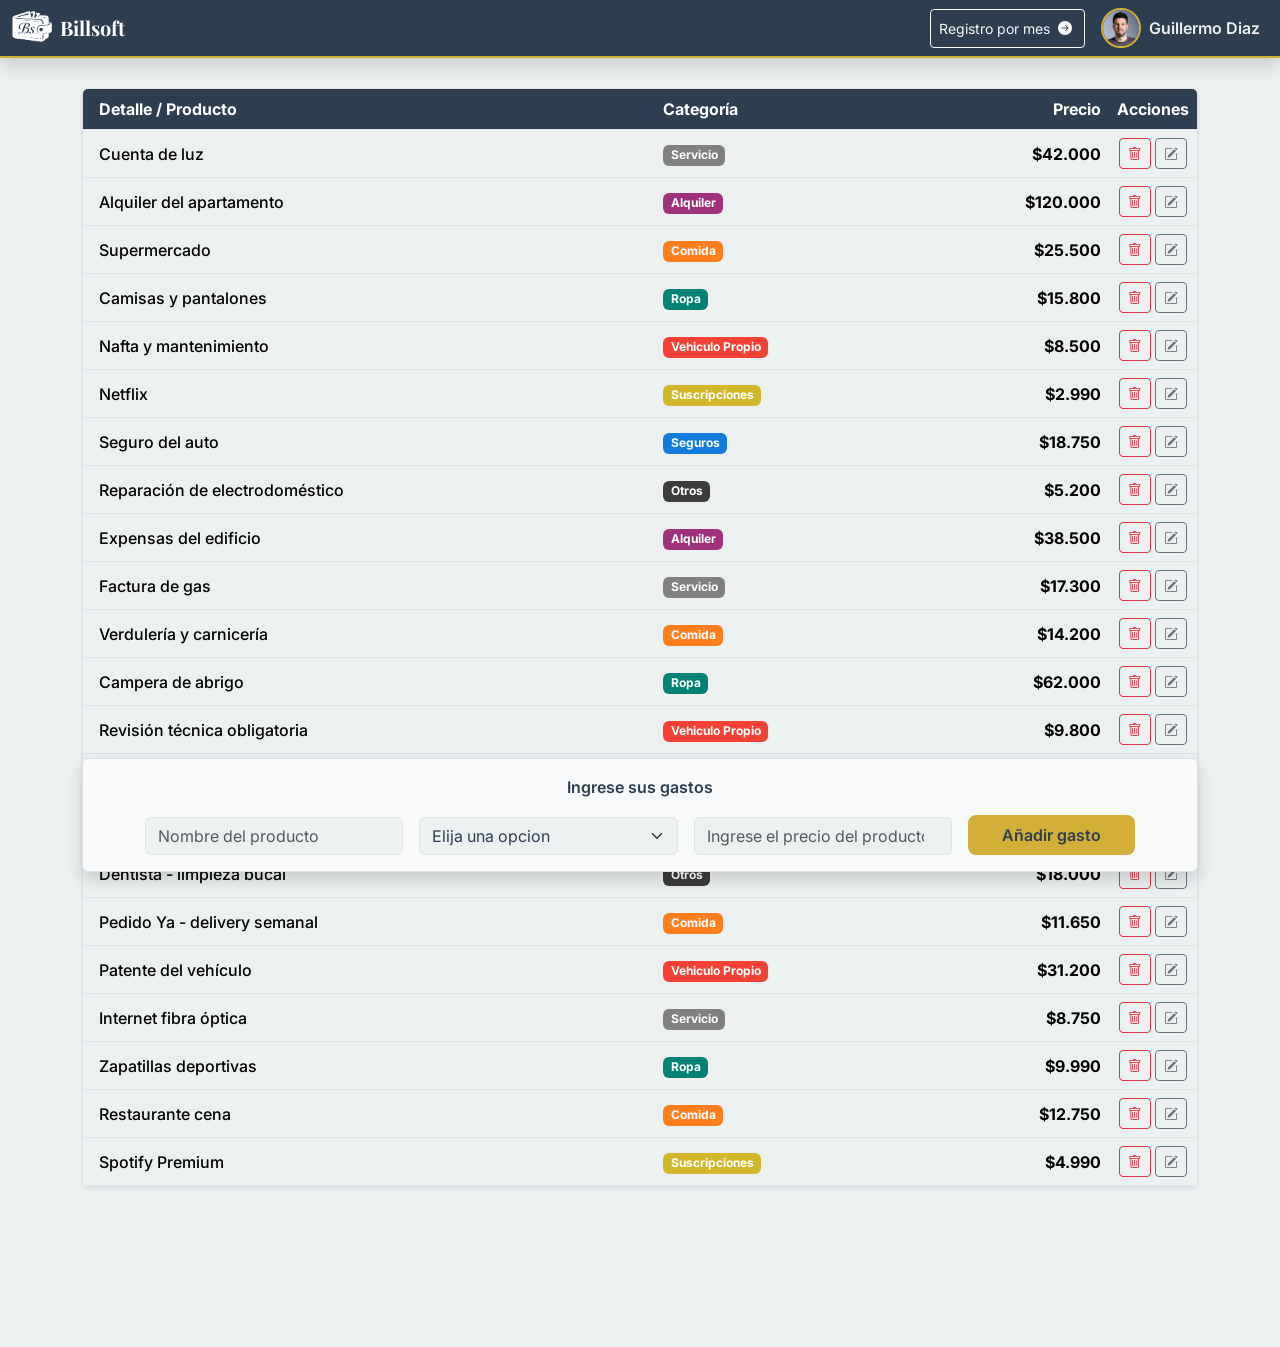
==== commit 01bb0c19: "Correccion padding de la tabla y adicion de gastos nuevos para generar scroll" ====
--- a/seccion/IngresoGasto.html
+++ b/seccion/IngresoGasto.html
@@ -4,14 +4,14 @@
 <head>
   <meta charset="UTF-8">
   <meta name="viewport" content="width=device-width, initial-scale=1.0">
-  <title>Ingreso Gasto</title>
+  <title>Ingreso Gasto | Billsoft</title>
   <link href="https://cdn.jsdelivr.net/npm/bootstrap@5.3.3/dist/css/bootstrap.min.css" rel="stylesheet">
   <link rel="stylesheet" href="../assets/css/styles_main.css">
 
 </head>
 
 <body>
-<nav class="navbar navbar-expand-lg navbar-dark bs-navbar fixed-top shadow py-1" aria-label="Navegación principal">
+<nav class="navbar navbar-expand-lg navbar-dark bs-navbar fixed-top shadow py-2" aria-label="Navegación principal">
   <div class="container-fluid">
 
     <a class="navbar-brand d-flex align-items-center gap-2 py-0" href="../index.html#inicio">
@@ -20,7 +20,7 @@
     </a>
 
       <div class="d-flex align-items-center">
-        <a class="btn btn-outline-light btn-sm p-2" href="../seccion/RegistroxMes.html">Registro por mes <i class="bi bi-arrow-right-circle-fill"></i></a>
+        <a class="btn btn-outline-light btn-sm p-2" href="../seccion/RegistroxMes.html">Registro por mes <i class="bi bi-arrow-right-circle-fill mx-1"></i></a>
         <span class="ms-3"><img class="avatar-usr rounded-circle" src="../assets/img/app/user_fake.avif" alt="Avatar del usuario"></span>
         <p class="d-none d-md-flex text-center m-0 px-2 nombre-usr">Guillermo Diaz</p>
       
@@ -29,9 +29,16 @@
 </nav>
 
   <main>
-    <section class="container my-5" style="padding-bottom: 12rem;">
+
+  <!--  
+  Sobre la tabla...
+  Preferimos dejar que la tabla tenga overvlow en mobile ya que lo vemos mas conveniente que ocultarle informacion al usuario.
+  De todas formas la columna que quedo escondida es la de las acciones, por lo que los elementos esenciales de la tabla se mantienen
+  -->
+
+    <section class="container my-6 pb-6 pt-2 tabla-mobile"> <!-- Tabla movile es un media query para poner mas padding bottom en mobile -->
       <div class="table-responsive shadow-sm rounded border">
-        <table class="table table-striped-rows table-hover align-middle mb-0">
+        <table class="table table-striped-rows table-hover align-middle m-0">
           <thead class="tabla-gasto">
             <tr>
               <th scope="col" class="ps-3">Detalle / Producto</th>
@@ -84,7 +91,7 @@
                     </button>
                     <ul class="dropdown-menu dropdown-menu-end position-absolute" style="top: 100%; right: 0;">
                       <li><button class="dropdown-item" type="button">Editar</button></li>
-                      <li><button class="dropdown-item text-danger" type="button">Eliminar</button></li>
+                      <li><button class="dropdown-item text-danger" type="button">Eliminar </button></li>
                     </ul>
                   </div>
                 </div>
@@ -267,24 +274,294 @@
                 </div>
               </td>
             </tr>
-            <tr>
-              <td class="ps-3 fw-medium">Pasaje de colectivo</td>
+
+            <tr>
+              <td class="ps-3 fw-medium">Expensas del edificio</td>
+              <td><span class="badge alquiler">Alquiler</span></td>
+              <td class="text-end fw-bold">$38.500</td>
+              <td class="text-center">
+                <div class="d-md-none">
+                  <div class="dropdown">
+                    <button class="btn btn-sm btn-outline-secondary dropdown-toggle" type="button"
+                      data-bs-toggle="dropdown" aria-expanded="false" title="Acciones">
+                      <i class="bi bi-three-dots"></i>
+                    </button>
+                    <ul class="dropdown-menu dropdown-menu-end position-absolute" style="top: 100%; right: 0;">
+                      <li><button class="dropdown-item" type="button">Editar</button></li>
+                      <li><button class="dropdown-item text-danger" type="button">Eliminar</button></li>
+                    </ul>
+                  </div>
+                </div>
+                <div class="d-none d-md-inline">
+                  <button class="btn btn-sm btn-outline-danger" title="Eliminar">
+                    <i class="bi bi-trash"></i>
+                  </button>
+                  <button class="btn btn-sm btn-outline-secondary" title="Editar">
+                    <i class="bi bi-pencil-square"></i>
+                  </button>
+                </div>
+              </td>
+            </tr>
+            <tr>
+              <td class="ps-3 fw-medium">Factura de gas</td>
               <td><span class="badge servicio">Servicio</span></td>
-              <td class="text-end fw-bold">$3.500</td>
-              <td class="text-center">
-                <div class="d-md-none">
-                  <div class="dropdown">
-                    <button class="btn btn-sm btn-outline-secondary dropdown-toggle" type="button"
-                      data-bs-toggle="dropdown" aria-expanded="false" title="Acciones">
-                      <i class="bi bi-three-dots"></i>
-                    </button>
-                    <ul class="dropdown-menu dropdown-menu-end position-absolute" style="top: 100%; right: 0;">
-                      <li><button class="dropdown-item" type="button">Editar</button></li>
-                      <li><button class="dropdown-item text-danger" type="button">Eliminar</button></li>
-                    </ul>
-                  </div>
-                </div>
-
+              <td class="text-end fw-bold">$17.300</td>
+              <td class="text-center">
+                <div class="d-md-none">
+                  <div class="dropdown">
+                    <button class="btn btn-sm btn-outline-secondary dropdown-toggle" type="button"
+                      data-bs-toggle="dropdown" aria-expanded="false" title="Acciones">
+                      <i class="bi bi-three-dots"></i>
+                    </button>
+                    <ul class="dropdown-menu dropdown-menu-end position-absolute" style="top: 100%; right: 0;">
+                      <li><button class="dropdown-item" type="button">Editar</button></li>
+                      <li><button class="dropdown-item text-danger" type="button">Eliminar</button></li>
+                    </ul>
+                  </div>
+                </div>
+                <div class="d-none d-md-inline">
+                  <button class="btn btn-sm btn-outline-danger" title="Eliminar">
+                    <i class="bi bi-trash"></i>
+                  </button>
+                  <button class="btn btn-sm btn-outline-secondary" title="Editar">
+                    <i class="bi bi-pencil-square"></i>
+                  </button>
+                </div>
+              </td>
+            </tr>
+            <tr>
+              <td class="ps-3 fw-medium">Verdulería y carnicería</td>
+              <td><span class="badge comida">Comida</span></td>
+              <td class="text-end fw-bold">$14.200</td>
+              <td class="text-center">
+                <div class="d-md-none">
+                  <div class="dropdown">
+                    <button class="btn btn-sm btn-outline-secondary dropdown-toggle" type="button"
+                      data-bs-toggle="dropdown" aria-expanded="false" title="Acciones">
+                      <i class="bi bi-three-dots"></i>
+                    </button>
+                    <ul class="dropdown-menu dropdown-menu-end position-absolute" style="top: 100%; right: 0;">
+                      <li><button class="dropdown-item" type="button">Editar</button></li>
+                      <li><button class="dropdown-item text-danger" type="button">Eliminar</button></li>
+                    </ul>
+                  </div>
+                </div>
+                <div class="d-none d-md-inline">
+                  <button class="btn btn-sm btn-outline-danger" title="Eliminar">
+                    <i class="bi bi-trash"></i>
+                  </button>
+                  <button class="btn btn-sm btn-outline-secondary" title="Editar">
+                    <i class="bi bi-pencil-square"></i>
+                  </button>
+                </div>
+              </td>
+            </tr>
+            <tr>
+              <td class="ps-3 fw-medium">Campera de abrigo</td>
+              <td><span class="badge ropa">Ropa</span></td>
+              <td class="text-end fw-bold">$62.000</td>
+              <td class="text-center">
+                <div class="d-md-none">
+                  <div class="dropdown">
+                    <button class="btn btn-sm btn-outline-secondary dropdown-toggle" type="button"
+                      data-bs-toggle="dropdown" aria-expanded="false" title="Acciones">
+                      <i class="bi bi-three-dots"></i>
+                    </button>
+                    <ul class="dropdown-menu dropdown-menu-end position-absolute" style="top: 100%; right: 0;">
+                      <li><button class="dropdown-item" type="button">Editar</button></li>
+                      <li><button class="dropdown-item text-danger" type="button">Eliminar</button></li>
+                    </ul>
+                  </div>
+                </div>
+                <div class="d-none d-md-inline">
+                  <button class="btn btn-sm btn-outline-danger" title="Eliminar">
+                    <i class="bi bi-trash"></i>
+                  </button>
+                  <button class="btn btn-sm btn-outline-secondary" title="Editar">
+                    <i class="bi bi-pencil-square"></i>
+                  </button>
+                </div>
+              </td>
+            </tr>
+            <tr>
+              <td class="ps-3 fw-medium">Revisión técnica obligatoria</td>
+              <td><span class="badge vehiculo">Vehiculo Propio</span></td>
+              <td class="text-end fw-bold">$9.800</td>
+              <td class="text-center">
+                <div class="d-md-none">
+                  <div class="dropdown">
+                    <button class="btn btn-sm btn-outline-secondary dropdown-toggle" type="button"
+                      data-bs-toggle="dropdown" aria-expanded="false" title="Acciones">
+                      <i class="bi bi-three-dots"></i>
+                    </button>
+                    <ul class="dropdown-menu dropdown-menu-end position-absolute" style="top: 100%; right: 0;">
+                      <li><button class="dropdown-item" type="button">Editar</button></li>
+                      <li><button class="dropdown-item text-danger" type="button">Eliminar</button></li>
+                    </ul>
+                  </div>
+                </div>
+                <div class="d-none d-md-inline">
+                  <button class="btn btn-sm btn-outline-danger" title="Eliminar">
+                    <i class="bi bi-trash"></i>
+                  </button>
+                  <button class="btn btn-sm btn-outline-secondary" title="Editar">
+                    <i class="bi bi-pencil-square"></i>
+                  </button>
+                </div>
+              </td>
+            </tr>
+            <tr>
+              <td class="ps-3 fw-medium">Adobe Creative Cloud</td>
+              <td><span class="badge suscripciones">Suscripciones</span></td>
+              <td class="text-end fw-bold">$28.900</td>
+              <td class="text-center">
+                <div class="d-md-none">
+                  <div class="dropdown">
+                    <button class="btn btn-sm btn-outline-secondary dropdown-toggle" type="button"
+                      data-bs-toggle="dropdown" aria-expanded="false" title="Acciones">
+                      <i class="bi bi-three-dots"></i>
+                    </button>
+                    <ul class="dropdown-menu dropdown-menu-end position-absolute" style="top: 100%; right: 0;">
+                      <li><button class="dropdown-item" type="button">Editar</button></li>
+                      <li><button class="dropdown-item text-danger" type="button">Eliminar</button></li>
+                    </ul>
+                  </div>
+                </div>
+                <div class="d-none d-md-inline">
+                  <button class="btn btn-sm btn-outline-danger" title="Eliminar">
+                    <i class="bi bi-trash"></i>
+                  </button>
+                  <button class="btn btn-sm btn-outline-secondary" title="Editar">
+                    <i class="bi bi-pencil-square"></i>
+                  </button>
+                </div>
+              </td>
+            </tr>
+            <tr>
+              <td class="ps-3 fw-medium">Seguro de vida</td>
+              <td><span class="badge seguros">Seguros</span></td>
+              <td class="text-end fw-bold">$22.400</td>
+              <td class="text-center">
+                <div class="d-md-none">
+                  <div class="dropdown">
+                    <button class="btn btn-sm btn-outline-secondary dropdown-toggle" type="button"
+                      data-bs-toggle="dropdown" aria-expanded="false" title="Acciones">
+                      <i class="bi bi-three-dots"></i>
+                    </button>
+                    <ul class="dropdown-menu dropdown-menu-end position-absolute" style="top: 100%; right: 0;">
+                      <li><button class="dropdown-item" type="button">Editar</button></li>
+                      <li><button class="dropdown-item text-danger" type="button">Eliminar</button></li>
+                    </ul>
+                  </div>
+                </div>
+                <div class="d-none d-md-inline">
+                  <button class="btn btn-sm btn-outline-danger" title="Eliminar">
+                    <i class="bi bi-trash"></i>
+                  </button>
+                  <button class="btn btn-sm btn-outline-secondary" title="Editar">
+                    <i class="bi bi-pencil-square"></i>
+                  </button>
+                </div>
+              </td>
+            </tr>
+            <tr>
+              <td class="ps-3 fw-medium">Dentista - limpieza bucal</td>
+              <td><span class="badge otros">Otros</span></td>
+              <td class="text-end fw-bold">$18.000</td>
+              <td class="text-center">
+                <div class="d-md-none">
+                  <div class="dropdown">
+                    <button class="btn btn-sm btn-outline-secondary dropdown-toggle" type="button"
+                      data-bs-toggle="dropdown" aria-expanded="false" title="Acciones">
+                      <i class="bi bi-three-dots"></i>
+                    </button>
+                    <ul class="dropdown-menu dropdown-menu-end position-absolute" style="top: 100%; right: 0;">
+                      <li><button class="dropdown-item" type="button">Editar</button></li>
+                      <li><button class="dropdown-item text-danger" type="button">Eliminar</button></li>
+                    </ul>
+                  </div>
+                </div>
+                <div class="d-none d-md-inline">
+                  <button class="btn btn-sm btn-outline-danger" title="Eliminar">
+                    <i class="bi bi-trash"></i>
+                  </button>
+                  <button class="btn btn-sm btn-outline-secondary" title="Editar">
+                    <i class="bi bi-pencil-square"></i>
+                  </button>
+                </div>
+              </td>
+            </tr>
+            <tr>
+              <td class="ps-3 fw-medium">Pedido Ya - delivery semanal</td>
+              <td><span class="badge comida">Comida</span></td>
+              <td class="text-end fw-bold">$11.650</td>
+              <td class="text-center">
+                <div class="d-md-none">
+                  <div class="dropdown">
+                    <button class="btn btn-sm btn-outline-secondary dropdown-toggle" type="button"
+                      data-bs-toggle="dropdown" aria-expanded="false" title="Acciones">
+                      <i class="bi bi-three-dots"></i>
+                    </button>
+                    <ul class="dropdown-menu dropdown-menu-end position-absolute" style="top: 100%; right: 0;">
+                      <li><button class="dropdown-item" type="button">Editar</button></li>
+                      <li><button class="dropdown-item text-danger" type="button">Eliminar</button></li>
+                    </ul>
+                  </div>
+                </div>
+                <div class="d-none d-md-inline">
+                  <button class="btn btn-sm btn-outline-danger" title="Eliminar">
+                    <i class="bi bi-trash"></i>
+                  </button>
+                  <button class="btn btn-sm btn-outline-secondary" title="Editar">
+                    <i class="bi bi-pencil-square"></i>
+                  </button>
+                </div>
+              </td>
+            </tr>
+            <tr>
+              <td class="ps-3 fw-medium">Patente del vehículo</td>
+              <td><span class="badge vehiculo">Vehiculo Propio</span></td>
+              <td class="text-end fw-bold">$31.200</td>
+              <td class="text-center">
+                <div class="d-md-none">
+                  <div class="dropdown">
+                    <button class="btn btn-sm btn-outline-secondary dropdown-toggle" type="button"
+                      data-bs-toggle="dropdown" aria-expanded="false" title="Acciones">
+                      <i class="bi bi-three-dots"></i>
+                    </button>
+                    <ul class="dropdown-menu dropdown-menu-end position-absolute" style="top: 100%; right: 0;">
+                      <li><button class="dropdown-item" type="button">Editar</button></li>
+                      <li><button class="dropdown-item text-danger" type="button">Eliminar</button></li>
+                    </ul>
+                  </div>
+                </div>
+                <div class="d-none d-md-inline">
+                  <button class="btn btn-sm btn-outline-danger" title="Eliminar">
+                    <i class="bi bi-trash"></i>
+                  </button>
+                  <button class="btn btn-sm btn-outline-secondary" title="Editar">
+                    <i class="bi bi-pencil-square"></i>
+                  </button>
+                </div>
+              </td>
+            </tr>
+            <tr>
+              <td class="ps-3 fw-medium">Internet fibra óptica</td>
+              <td><span class="badge servicio">Servicio</span></td>
+              <td class="text-end fw-bold">$8.750</td>
+              <td class="text-center">
+                <div class="d-md-none">
+                  <div class="dropdown">
+                    <button class="btn btn-sm btn-outline-secondary dropdown-toggle" type="button"
+                      data-bs-toggle="dropdown" aria-expanded="false" title="Acciones">
+                      <i class="bi bi-three-dots"></i>
+                    </button>
+                    <ul class="dropdown-menu dropdown-menu-end position-absolute" style="top: 100%; right: 0;">
+                      <li><button class="dropdown-item" type="button">Editar</button></li>
+                      <li><button class="dropdown-item text-danger" type="button">Eliminar</button></li>
+                    </ul>
+                  </div>
+                </div>
                 <div class="d-none d-md-inline">
                   <button class="btn btn-sm btn-outline-danger" title="Eliminar">
                     <i class="bi bi-trash"></i>
@@ -384,8 +661,8 @@
       </div>
     </section>
 
-    <div class="fixed-bottom" style="padding-bottom: 2rem;">
-      <form method="post" class="container" style="margin-top: 25rem; margin-bottom: 1rem; padding-bottom: 2rem;">
+    <div class="fixed-bottom pb-1">
+      <form method="post" class="container mt-4 mb-3 pb-2">
         <div class="border rounded p-3 bg-light shadow">
           <div class="text-center mb-3">
             <label class="fw-semibold">Ingrese sus gastos</label>
@@ -417,7 +694,7 @@
             </div>
 
             <div class="col-12 col-md-2 d-flex justify-content-center">
-              <button type="submit" class="btn btn-primary w-100">Añadir gasto</button>
+              <button type="submit" class="btn btn-accent w-100">Añadir gasto</button>
             </div>
           </div>
         </div>
--- a/assets/css/styles_main.css
+++ b/assets/css/styles_main.css
@@ -10,10 +10,10 @@
    Acento:     #D4AF37 (Dorado Metálico)
    ============================================================= */
 
-/* ── 1. GOOGLE FONTS ─────────────────────────────────────── */
+/* ── GOOGLE FONTS ── */
 @import url('https://fonts.googleapis.com/css2?family=Playfair+Display:ital,wght@0,400;0,600;0,700;1,400&family=Inter:wght@300;400;500;600&display=swap');
 
-/* ── 2. CUSTOM TOKENS ────────────────────────────────────── */
+/* -- VARIABLES GLOBALES (como en algoritmia) -- */
 :root {
   --bs-primary:    #2C3E50;
   --bs-body-bg:    #ECF0F1;
@@ -23,44 +23,54 @@
   --color-secondary: #ECF0F1;
   --color-accent:    #D4AF37;
   --color-accent-dark: #b8962e;
-  --color-white:     #FFFFFF;
   --color-muted:     #6c757d;
 
   --font-heading: 'Playfair Display', Georgia, serif;
   --font-body:    'Inter', system-ui, sans-serif;
 
+  /* Tarjetas */
   --shadow-card:  0 4px 20px rgba(44, 62, 80, 0.10);
   --shadow-hover: 0 8px 30px rgba(44, 62, 80, 0.18);
   --radius-card:  0.75rem;
 
   --section-py:   5rem;
-}
-
-/* ── 3. BASE: TIPOGRAFÍA ─────────────────────────────────── */
+
+
+}
+
+
+/* -- TIPOGRAFIA -- */
 body {
   font-family: var(--font-body);
   background-color: var(--color-secondary);
   color: var(--color-primary);
-  -webkit-font-smoothing: antialiased;
 }
 
 h1, h2, h3, h4, h5, h6 {
   font-family: var(--font-heading);
   color: var(--color-primary);
-  line-height: 1.2;
 }
 
 p, span, a, li, label, small, .card-text, .accordion-body {
   font-family: var(--font-body);
 }
 
-/* Utilidad espaciado vertical para secciones */
+/* Nivel extra de padding para las secciones*/
 .py-6 {
   padding-top: var(--section-py) !important;
   padding-bottom: var(--section-py) !important;
 }
 
-/* ── 4. NAVBAR ────────────────────────────────────────────── */
+.pb-6 {
+  padding-bottom: var(--section-py)
+}
+
+.my-6 {
+  margin-top: var(--section-py);
+  margin-bottom: var(--section-py);
+}
+
+/* -- 4. NAVBAR -- */
 .bs-navbar {
   background-color: var(--color-primary) !important;
   border-bottom: 2px solid var(--color-accent);
@@ -69,8 +79,7 @@
 .bs-navbar .navbar-brand-text {
   font-family: var(--font-heading);
   font-size: 1.3rem;
-  color: var(--color-white);
-  letter-spacing: 0.03em;
+  color: white;
 }
 
 .bs-navbar .nav-link {
@@ -82,25 +91,15 @@
   border-radius: 0.35rem;
 }
 
-.bs-navbar .nav-link:hover,
-.bs-navbar .nav-link.active {
-  color: var(--color-accent) !important;
-  background-color: rgba(212, 175, 55, 0.08);
-}
-
-/* Dropdown dark */
-.bs-navbar .dropdown-menu-dark {
-  background-color: #1a252f;
-  border: 1px solid rgba(212, 175, 55, 0.2);
+
+/* Dropdown nav */
+.bs-navbar .dropdown-menu-nav {
+  background-color: #24323f;
+  border: 1px solid rgba(228, 189, 60);
   border-radius: var(--radius-card);
 }
 
-.bs-navbar .dropdown-menu-dark .dropdown-item:hover {
-  background-color: rgba(212, 175, 55, 0.12);
-  color: var(--color-accent);
-}
-
-/* ── 5. BOTONES ──────────────────────────────────────────── */
+/* -- BOTONES -- */
 /* Botón dorado de acento */
 .btn-accent {
   background-color: var(--color-accent);
@@ -108,53 +107,37 @@
   border: 2px solid var(--color-accent);
   font-weight: 600;
   font-family: var(--font-body);
-  letter-spacing: 0.03em;
-  border-radius: 0.45rem;
-}
-
-.btn-accent:hover,
-.btn-accent:focus {
-  background-color: var(--color-accent-dark);
-  border-color: var(--color-accent-dark);
-  color: var(--color-primary);
-  box-shadow: 0 4px 14px rgba(212, 175, 55, 0.4);
-  transform: translateY(-1px);
-}
-
-/* Botón CTA sobre fondo oscuro */
-.btn-cta-light {
-  background-color: var(--color-white);
-  color: var(--color-primary);
-  border: 2px solid var(--color-white);
+  border-radius: 0.5rem;
+}
+
+/* Botón Call 2 action sobre fondo oscuro */
+.btn-c2a-light {
+  background-color: white;
+  color: var(--color-primary);
+  border: 2px solid white;
   font-weight: 600;
   border-radius: 0.45rem;
 }
 
-.btn-cta-light:hover,
-.btn-cta-light:focus {
-  background-color: var(--color-accent);
-  border-color: var(--color-accent);
-  color: var(--color-primary);
-  transform: translateY(-1px);
-  box-shadow: 0 4px 14px rgba(212, 175, 55, 0.45);
-}
-
-/* ── 6. SECCIÓN HERO ─────────────────────────────────────── */
+/* -- HERO-- */
 .hero-section {
   background-color: var(--color-primary);
   background-image:
     radial-gradient(ellipse at 80% 50%, rgba(212, 175, 55, 0.06) 0%, transparent 60%),
     radial-gradient(ellipse at 20% 80%, rgba(255,255,255,0.03) 0%, transparent 50%);
-  color: var(--color-white);
+  color: white;
   overflow: hidden;
 }
-
-.hero-eyebrow {
+/* Nota personal: los porcentajes despues del "at" controlan X e Y respectivamente,
+   los otros dos porcentajes manejan el radio, parecido a como lo hacen el
+  SFM o el mineimator*/
+
+.hero-pill {
   font-family: var(--font-body);
-  font-size: 0.82rem;
+  font-size: 0.8rem;
   font-weight: 600;
-  letter-spacing: 0.1em;
-  text-transform: uppercase;
+  letter-spacing: 0.2em;
+  text-transform: uppercase; /* Mayusculas, lo mismo que en algoritmia */
   color: var(--color-accent);
   background-color: rgba(212, 175, 55, 0.12);
   padding: 0.35rem 0.85rem;
@@ -164,9 +147,9 @@
 
 .hero-title {
   font-family: var(--font-heading);
-  font-size: clamp(2.4rem, 5vw, 3.8rem);
+  font-size: 3.8rem;
   font-weight: 700;
-  color: var(--color-white);
+  color: white;
   line-height: 1.15;
 }
 
@@ -197,13 +180,13 @@
 }
 
 .section-white {
-  background-color: var(--color-white);
+  background-color: white;
 }
 
 /* Títulos y subtítulos de sección */
 .section-title {
   font-family: var(--font-heading);
-  font-size: clamp(1.7rem, 3vw, 2.4rem);
+  font-size: 2.4rem;
   font-weight: 700;
   color: var(--color-primary);
   margin-bottom: 0.5rem;
@@ -216,20 +199,15 @@
   margin-bottom: 0;
 }
 
-/* ── 8. TARJETAS PREMIUM (3 PASOS) ───────────────────────── */
-.card-premium {
-  background-color: var(--color-white);
+/* -- TARJETAS 3 PASOS -- */
+.card-pasos {
+  background-color: white;
   border: 1px solid rgba(44, 62, 80, 0.08);
   border-radius: var(--radius-card);
   box-shadow: var(--shadow-card);
 }
 
-.card-premium:hover {
-  box-shadow: var(--shadow-hover);
-  transform: translateY(-4px);
-}
-
-.step-icon {
+.icono-pasos {
   width: 52px;
   height: 52px;
   display: flex;
@@ -243,33 +221,14 @@
 }
 
 .card-divider {
-  border: 0;
-  border-top: 1.5px solid rgba(44, 62, 80, 0.1);
+  border: 1.5px solid rgba(31, 43, 56, 0.3);
   margin-left: 0;
   margin-right: 0;
 }
 
-/* ── 9. SECCIÓN ¿POR QUÉ BILLSOFT? ──────────────────────── */
-.porque-img-wrap {
-  position: relative;
-}
-
-.porque-img-wrap::before {
-  content: '';
-  position: absolute;
-  inset: -12px 12px 12px -12px;
-  border: 2px solid rgba(212, 175, 55, 0.3);
-  border-radius: var(--radius-card);
-  pointer-events: none;
-  z-index: 0;
-}
-
-.porque-img-wrap img {
-  position: relative;
-  z-index: 1;
-}
-
-/* Feature list (íconos + texto) */
+/* -- ¿POR QUÉ BILLSOFT? -- */
+
+/* Iconos al lado del cuerpo del texto */
 .feature-icon {
   width: 44px;
   height: 44px;
@@ -284,13 +243,7 @@
   color: var(--color-accent);
 }
 
-.feature-item:hover .feature-icon {
-  background-color: var(--color-accent);
-  color: var(--color-primary);
-  border-color: var(--color-accent);
-}
-
-/* ── 10. SECCIÓN ESTADÍSTICAS ────────────────────────────── */
+/* -- STATS -- */
 .stats-section {
   background-color: var(--color-primary);
   border-top: 3px solid var(--color-accent);
@@ -299,42 +252,38 @@
 
 .stat-item {
   padding: 2.5rem 1rem;
-  border-right: 1px solid rgba(255, 255, 255, 0.1);
-}
-
-.stat-item--last {
-  border-right: none;
-}
-
-@media (max-width: 575.98px) {
+  border: rgba(255, 255, 255, 0.1);
+}
+
+
+/* Media queries para el manejo de las lineas en las distintas resoluciones */
+@media (max-width: 992px) {
+  .stat-mid {
+    border-right: none !important ;
+  }
+}
+
+@media (max-width: 576px) {
   .stat-item {
-    border-right: none;
-    border-bottom: 1px solid rgba(255, 255, 255, 0.1);
-  }
-  .stat-item--last {
-    border-bottom: none;
-  }
-}
-
-@media (min-width: 576px) and (max-width: 991.98px) {
-  /* 2 columnas en sm: quitar borde derecho del 2do y 4to */
-  .col-sm-6:nth-child(2) .stat-item,
-  .col-sm-6:nth-child(4) .stat-item {
-    border-right: none;
-  }
-}
+    border-right: none !important; 
+    border-bottom: 1px solid rgba(255, 255, 255)
+  }
+
+}
+/* No me gustaba los media queries de la ia, por lo que los reescribi; quedo
+   codigo spaghetti medio rebuscado (pero que aun asi me gusta mas).
+   Si queda tiempo tengo que acomodarlo */
 
 .stat-icon {
   font-size: 2.2rem;
   color: var(--color-accent);
-  display: block;
 }
 
 .stat-number {
   font-family: var(--font-heading);
   font-size: 2.6rem;
   font-weight: 700;
-  color: var(--color-white);
+  color: white;
   margin: 0.2rem 0;
   line-height: 1;
 }
@@ -343,65 +292,65 @@
   font-size: 0.85rem;
   font-weight: 400;
   color: rgba(255, 255, 255, 0.65);
-  text-transform: uppercase;
-  letter-spacing: 0.06em;
-}
-
-/* ── 11. TARJETAS DE RESEÑAS ─────────────────────────────── */
+  text-transform: uppercase; /* Mayusculas */
+}
+
+/* -- REVIEWS -- */
 .card-review {
-  background-color: var(--color-white);
+  background-color: white;
   border: 1px solid rgba(44, 62, 80, 0.08);
   border-radius: var(--radius-card);
   box-shadow: var(--shadow-card);
 }
 
-.card-review:hover {
-  box-shadow: var(--shadow-hover);
-  transform: translateY(-4px);
-}
-
 .review-avatar {
   width: 52px;
   height: 52px;
-  object-fit: cover;
   border: 2px solid rgba(212, 175, 55, 0.35);
 }
 
 .star-rating {
   font-size: 0.8rem;
-  color: var(--color-accent);
   display: flex;
   gap: 2px;
   margin-top: 2px;
 }
 
-/* ── 12. SECCIÓN CTA ─────────────────────────────────────── */
-.cta-section {
+.bi-star-fill { /* SVG de bootstrap icons (estrellas) */
+    color: #FFC500; 
+}
+
+/* -- Call 2 action -- */
+.c2a-section {
   background-color: var(--color-primary);
   background-image: linear-gradient(135deg,
     var(--color-primary) 0%,
     #1a252f 100%);
+  /* Gradiente similar al de FMHY o el hero; importante: radial != linear */
   border-top: 3px solid var(--color-accent);
 }
 
-.cta-title {
-  font-family: var(--font-heading);
-  font-size: clamp(1.6rem, 3vw, 2.2rem);
-  color: var(--color-white);
+.c2a-title {
+  font-family: var(--font-heading);
+  font-size: 2.2rem;
+  color: white;
   margin-bottom: 0.5rem;
 }
 
-.cta-subtitle {
+.c2a-subtitle {
   color: rgba(255, 255, 255, 0.7);
   font-size: 1rem;
   font-weight: 300;
 }
 
-/* ── 13. FAQ ACCORDION ───────────────────────────────────── */
+/* -- FAQ -- */
 .faq-accordion {
   border: 1px solid rgba(44, 62, 80, 0.1);
   border-radius: var(--radius-card);
-  overflow: hidden;
+  overflow: hidden; 
+  /* si se muestra el overflow, se pierden las esquinas redondeadas.
+  Podria hacerlo con Bs5, pero prefiero dejarlo como lo puso la ia por la variable
+  global de los bordes. Me resulta mas practico si hay que modificar el css y se logra lo mismo*/
   box-shadow: var(--shadow-card);
 }
 
@@ -419,23 +368,8 @@
   font-weight: 500;
   font-size: 0.95rem;
   color: var(--color-primary);
-  background-color: var(--color-white);
+  background-color: white;
   padding: 1.25rem 1.5rem;
-}
-
-.faq-button:not(.collapsed) {
-  background-color: rgba(44, 62, 80, 0.03);
-  color: var(--color-primary);
-  box-shadow: none;
-}
-
-.faq-button:not(.collapsed)::after {
-  filter: none;
-}
-
-/* Reemplazar ícono de flecha con dorado */
-.faq-button::after {
-  filter: invert(72%) sepia(58%) saturate(500%) hue-rotate(10deg) brightness(90%);
 }
 
 .faq-body {
@@ -446,7 +380,7 @@
   line-height: 1.7;
 }
 
-/* ── 14. FOOTER ──────────────────────────────────────────── */
+/* -- FOOTER -- */
 .site-footer {
   background-color: var(--color-primary);
   color: rgba(255, 255, 255, 0.8);
@@ -456,7 +390,7 @@
 .footer-brand {
   font-family: var(--font-heading);
   font-size: 1.4rem;
-  color: var(--color-white);
+  color: white;
 }
 
 .footer-tagline {
@@ -481,9 +415,6 @@
   font-weight: 500;
 }
 
-.footer-link:hover {
-  color: var(--color-white);
-}
 
 .footer-icon-btn {
   display: flex;
@@ -499,35 +430,142 @@
   border: 1px solid rgba(255, 255, 255, 0.12);
 }
 
+
+/* -- MEDIA QUERIES PARA MOBILE -- */
+@media (max-width: 576px) {
+  .hero-logo-img {
+    max-width: 220px;
+  }
+
+  .hero-title {
+    font-size: 2rem;
+  }
+
+  .stat-number {
+    font-size: 2rem;
+  }
+
+  .c2a-title {
+    font-size: 1.5rem;
+  }
+}
+
+@media (max-width: 768px) {
+  .tabla-mobile {
+    margin-bottom: 250px !important;
+  }
+}
+
+/* -- Nav Ingreso Gasto -- /  */
+.avatar-usr {
+  width: 40px;
+  height: 40px;
+  border: 0.15rem solid var(--color-accent);
+}
+
+.nombre-usr {
+  color: var(--color-secondary);
+  font-weight: 600;
+}
+
+.usr:hover {
+  color: var(--color-accent);
+}
+
+/* -- Tabla ingreso gasto -- */
+.tabla-gasto {
+  --bs-table-bg: var(--color-primary );
+  --bs-table-color: white;
+}
+
+.servicio {
+  background-color: grey;
+}
+
+.alquiler {
+  background-color: #9f327b;
+}
+
+.comida {
+  background-color: #ff7f1f;
+}
+
+.ropa {
+  background-color: #008374;
+}
+
+.vehiculo {
+ background-color: #f34235; 
+}
+
+.suscripciones {
+  background-color: #d3b72b;
+}
+
+.seguros {
+  background-color: #127bdc;
+}
+
+.otros {
+  background-color: #3c3c3c;
+}
+
+/* -- ANIMACIONES -- */
+/* Libreria usada: "Animate.css" (https://github.com/animate-css/animate.css), 
+   ademas de css pelado */
+
+.btn-accent:hover,
+.btn-accent:focus {
+  background-color: var(--color-accent-dark);
+  border-color: var(--color-accent-dark);
+  color: var(--color-primary);
+  box-shadow: 0 4px 14px rgba(212, 175, 55, 0.4);
+  transform: translateY(-2px);
+}
+
+.btn-c2a-light:hover,
+.btn-c2a-light:focus {
+  background-color: var(--color-accent);
+  border-color: var(--color-accent);
+  color: var(--color-primary);
+  transform: translateY(-1px);
+  box-shadow: 0 4px 14px rgba(212, 175, 55, 0.45);
+}
+
+.bs-navbar .nav-link:hover,
+.bs-navbar .nav-link.active {
+  color: var(--color-accent) !important;
+  background-color: rgba(212, 175, 55, 0.08);
+}
+
+.bs-navbar .dropdown-menu-nav .dropdown-item:hover {
+  background-color: rgba(212, 175, 55, 0.12);
+  color: var(--color-accent);
+}
+
+.card-pasos:hover {
+  box-shadow: var(--shadow-hover);
+  transform: translateY(-5px);
+}
+
+.feature-item:hover .feature-icon {
+  background-color: var(--color-accent);
+  color: var(--color-primary);
+  border-color: var(--color-accent);
+}
+
+.card-review:hover {
+  box-shadow: var(--shadow-hover);
+  transform: translateY(-4px);
+}
+
+.footer-link:hover {
+  color: white;
+}
+
 .footer-icon-btn:hover {
   background-color: var(--color-accent);
   color: var(--color-primary);
   border-color: var(--color-accent);
   transform: translateY(-2px);
 }
-
-/* ── 15. RESPONSIVE: AJUSTES MÓVIL ─────────────────────── */
-@media (max-width: 575.98px) {
-  .hero-logo-img {
-    max-width: 220px;
-  }
-
-  .hero-title {
-    font-size: 2rem;
-  }
-
-  .stat-number {
-    font-size: 2rem;
-  }
-
-  .cta-title {
-    font-size: 1.5rem;
-  }
-}
-
-.bi-star-fill {
-    color: #FFC500;
-}
-
-/* ANIMACIONES */
-/* Libreria usada: "Animate.css" (https://github.com/animate-css/animate.css) */
